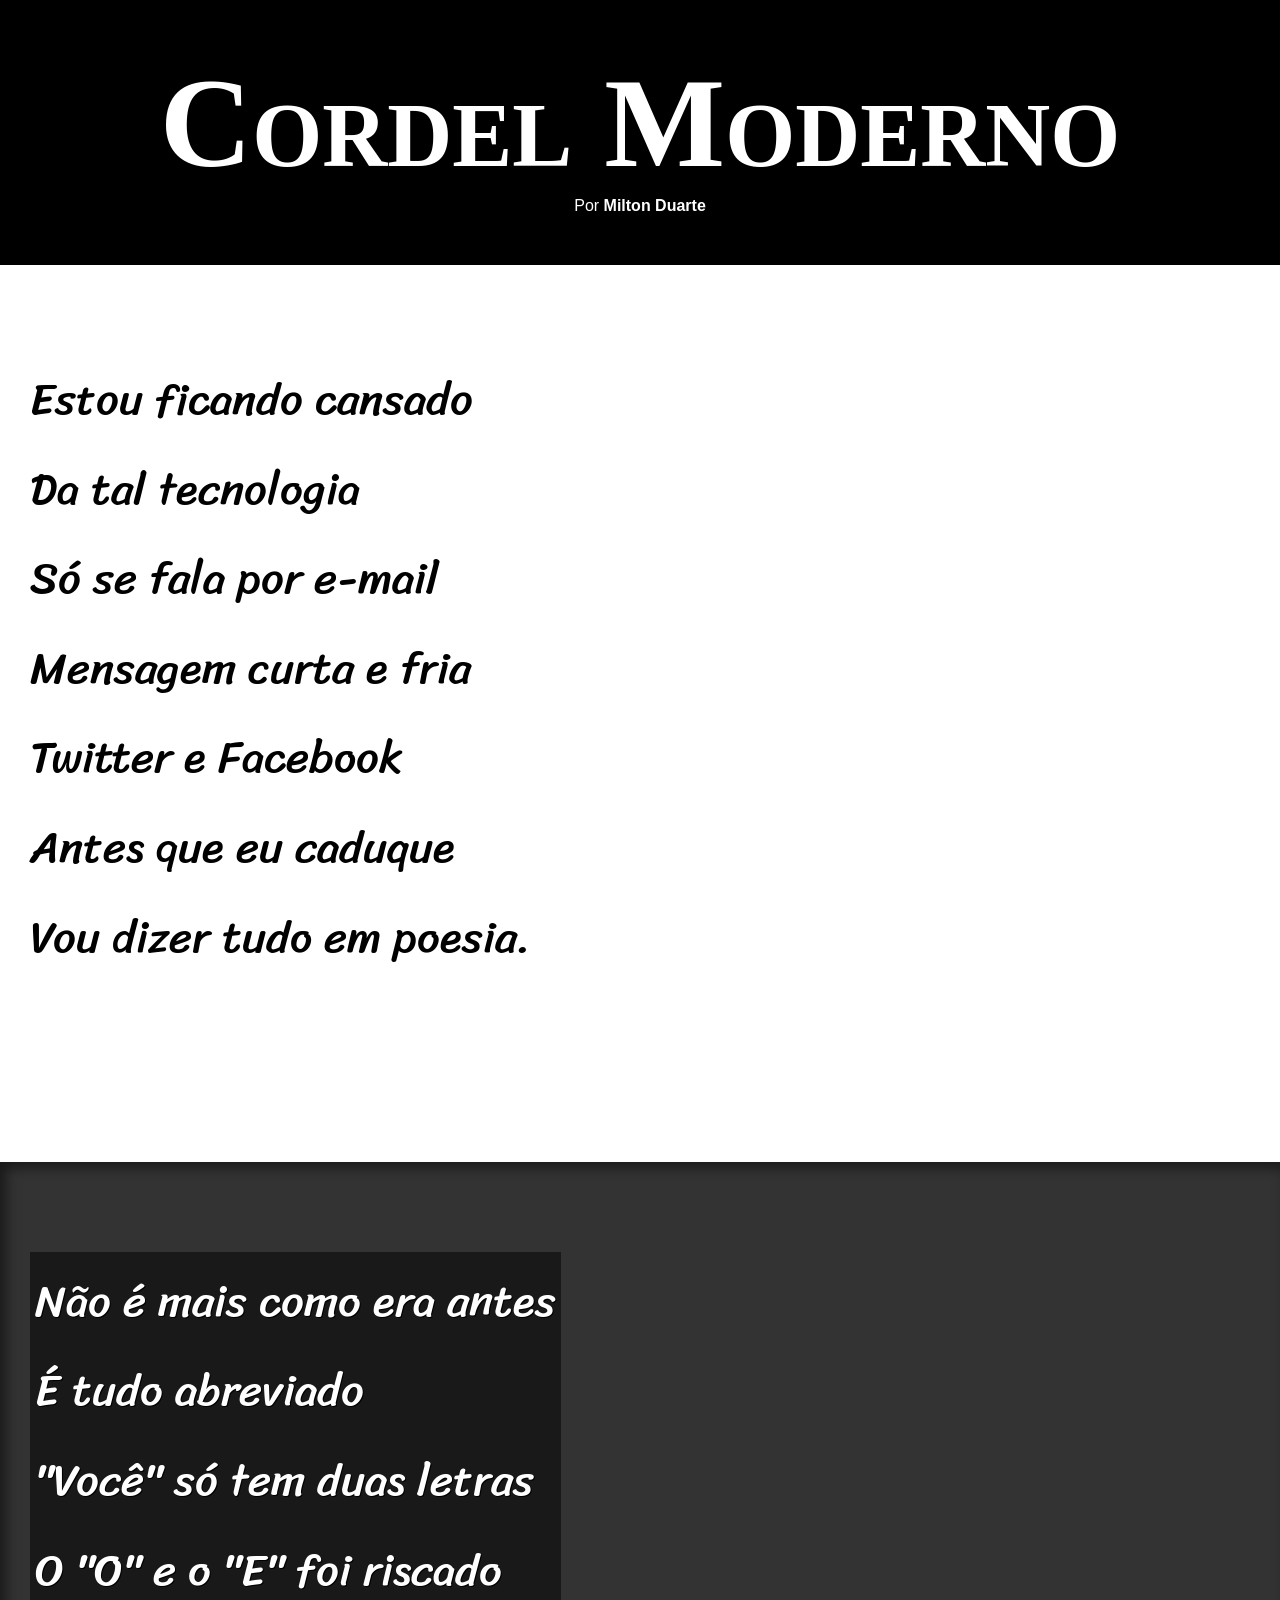
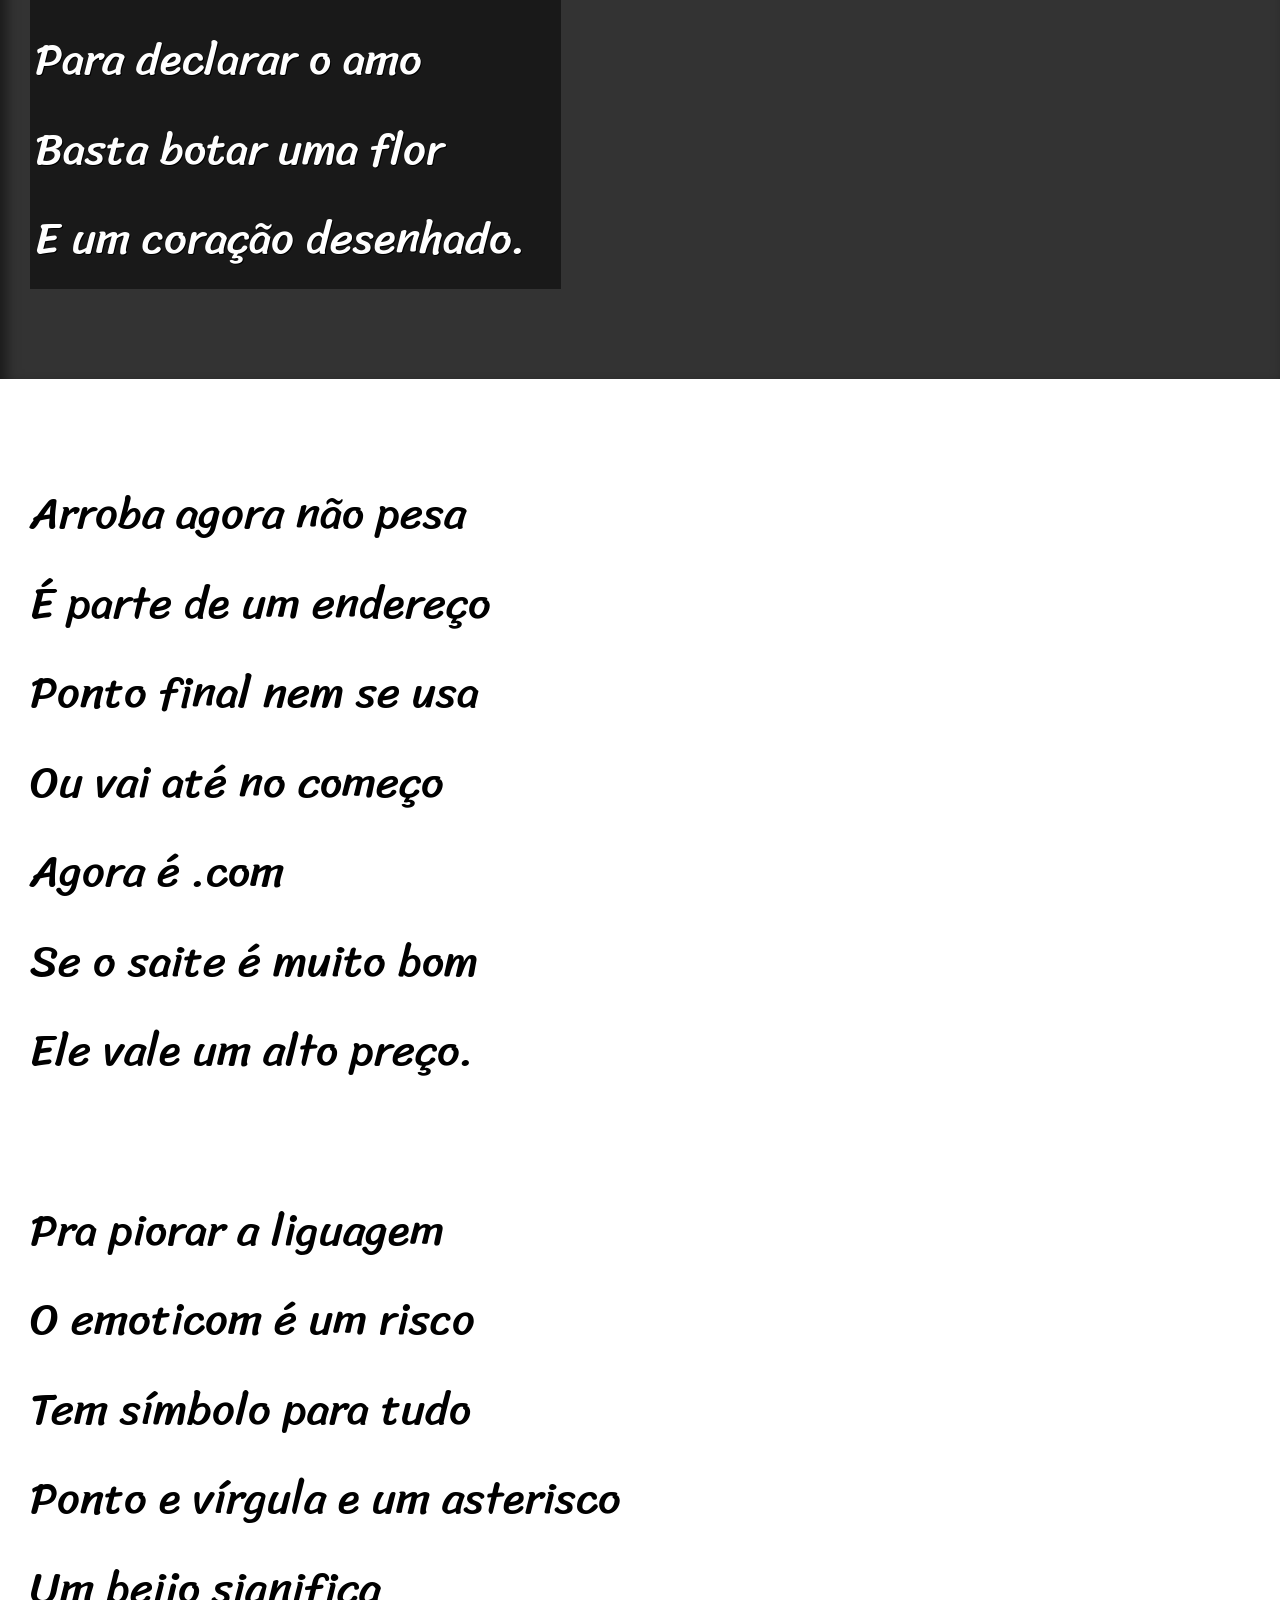
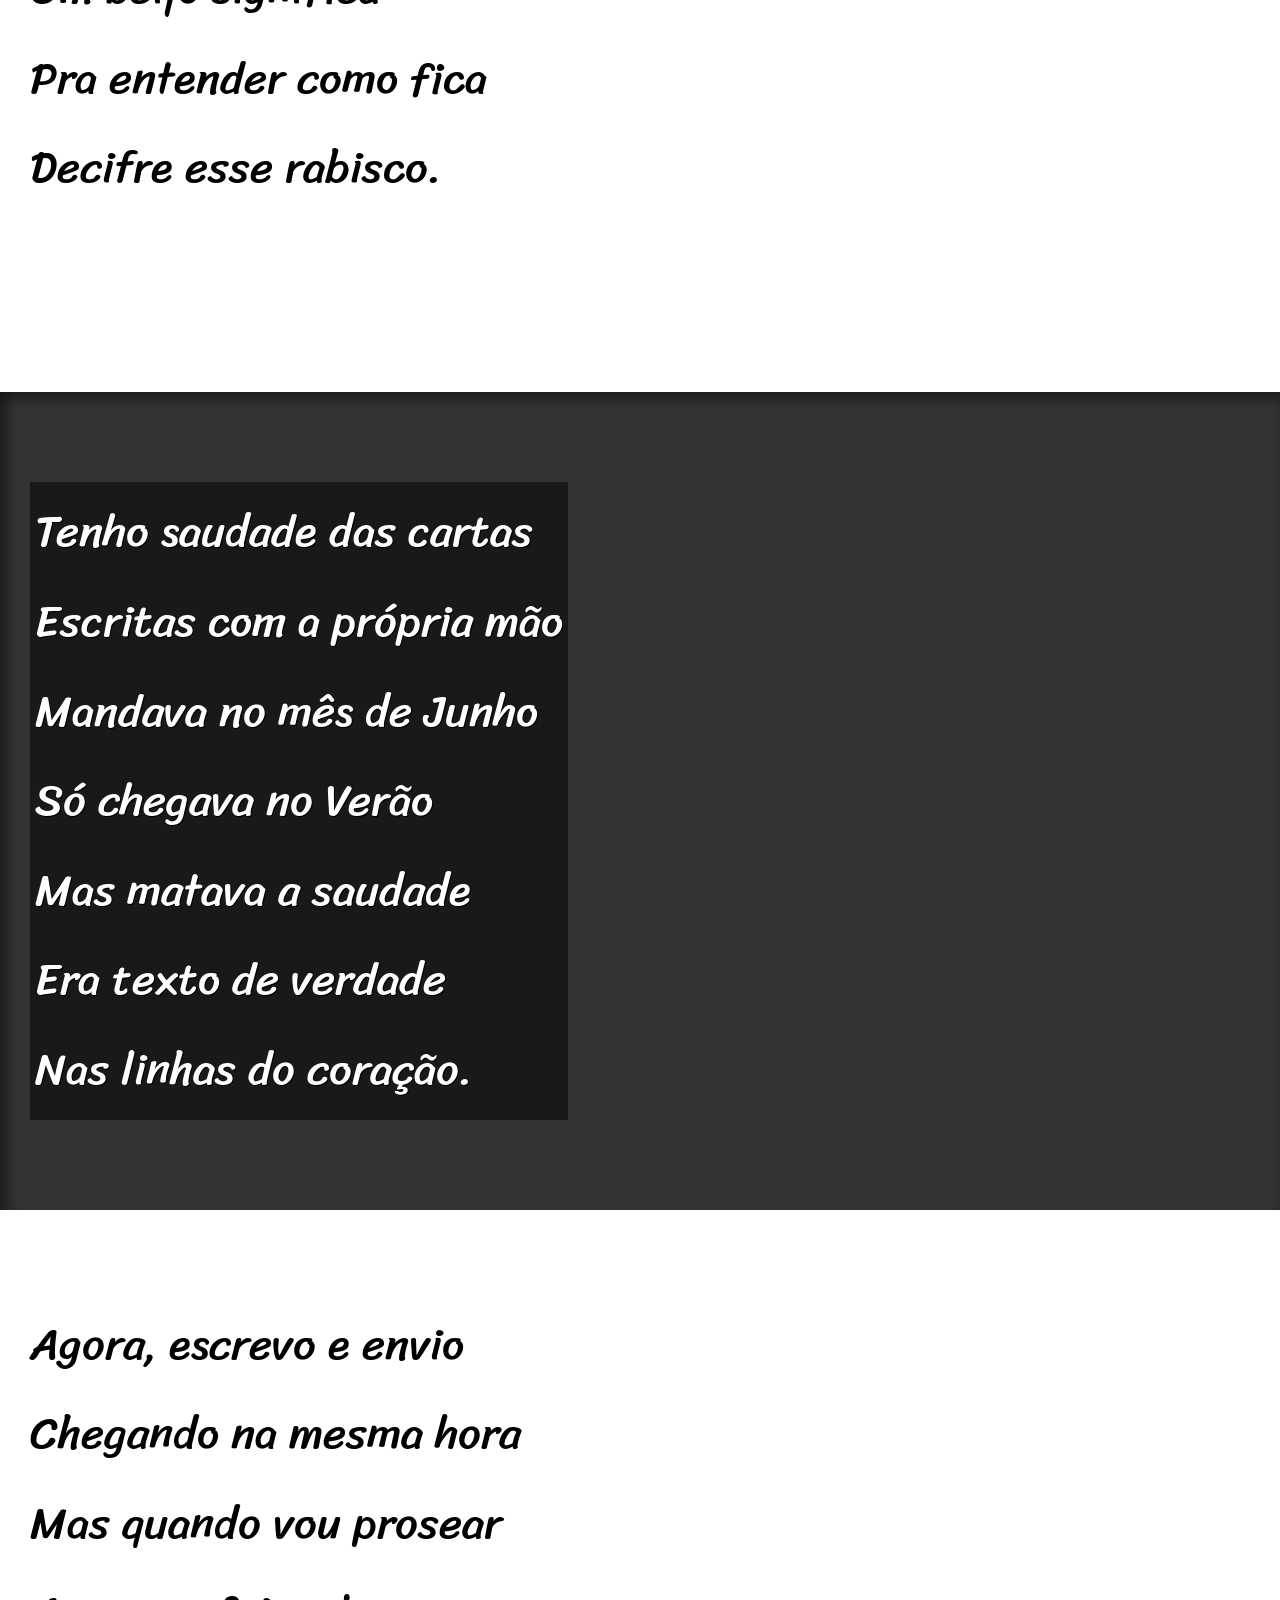
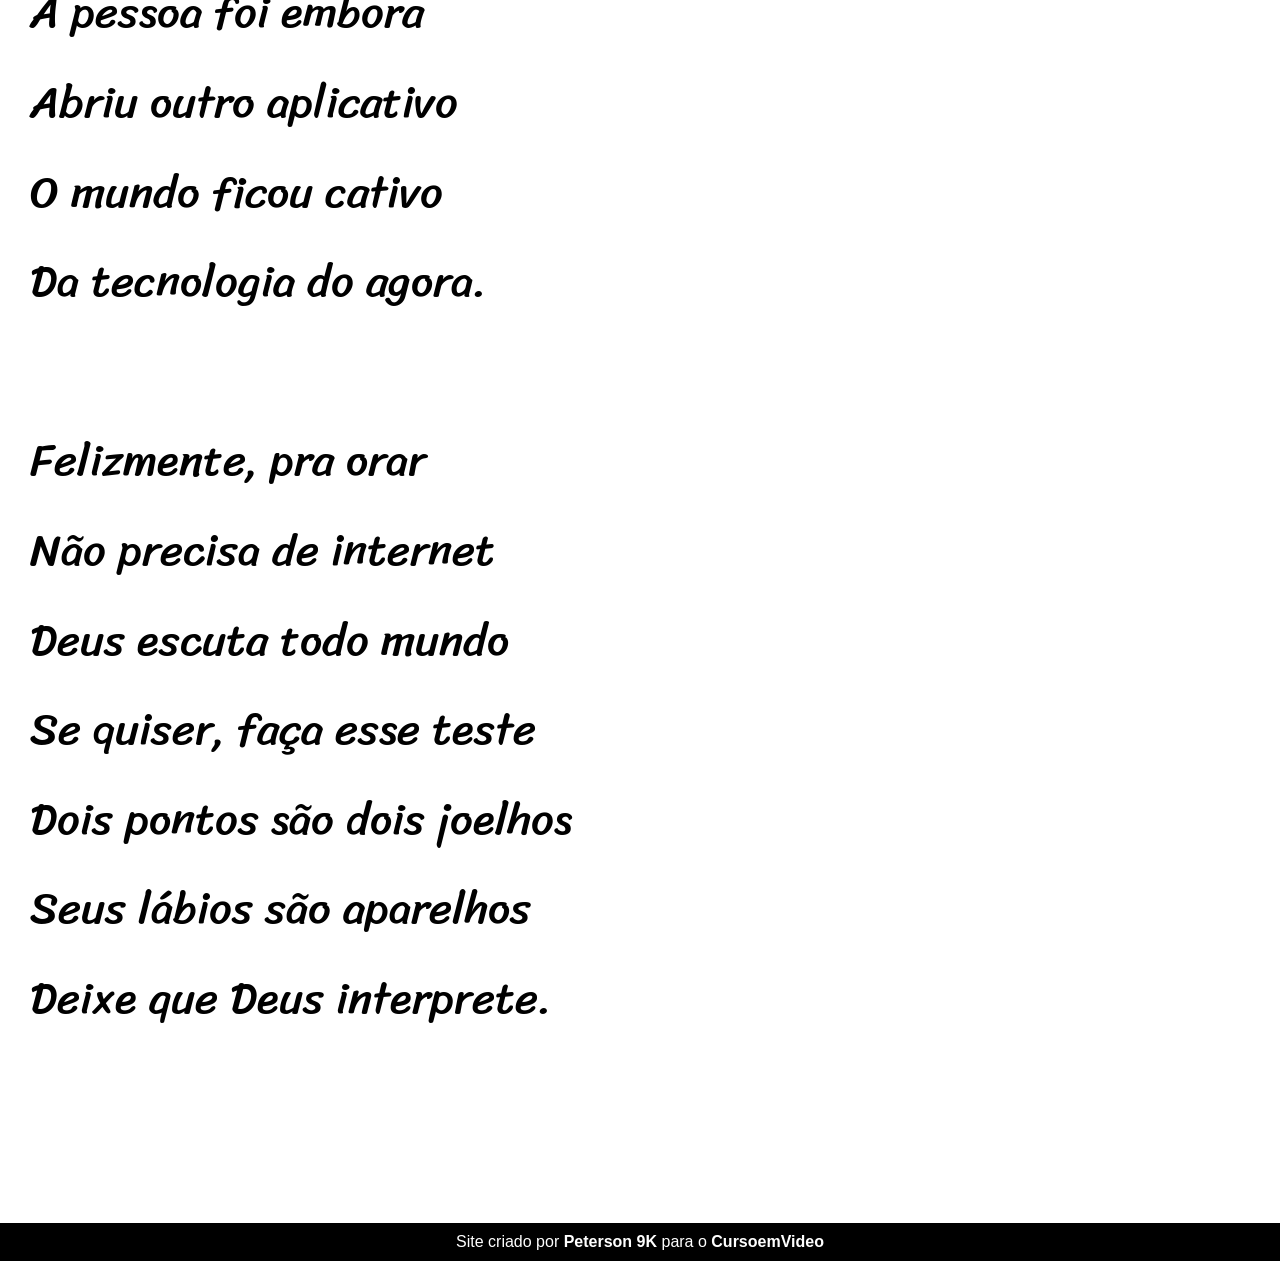
==== index.html @ cb0ff92d "Projeto-cordel" ====
<!DOCTYPE html>
<html lang="pt-br">
<head>
    <meta charset="UTF-8">
    <meta name="viewport" content="width=device-width, initial-scale=1.0">
    <link rel="stylesheet" href="estilo/style.css">
    <title>Cordel Moderno</title>
</head>
<body>
        <header>
            <h1>
                Cordel Moderno
            </h1>
            <p>
                Por <a href="https://www.recantodasletras.com.br/poesias/3186743" target="_blank">Milton Duarte</a>
            </p>
            
            
        </header>
        <section class="normal">
            <p>
                
                    Estou ficando cansado  <br>
                    Da tal tecnologia  <br>
                    Só se fala por e-mail  <br>
                    Mensagem curta e fria  <br>
                    Twitter e Facebook  <br>
                    Antes que eu caduque  <br>
                    Vou dizer tudo em poesia.  <br>
            </p>
            
        </section>
        
        
        
        <section class="imagem" id="imagem1">
            
                <p>
                    Não é mais como era antes  <br>
                    É tudo abreviado  <br>
                    "Você" só tem duas letras  <br>
                    O "O" e o "E" foi riscado  <br>
                    Para declarar o amo  <br>
                    Basta botar uma flor  <br>
                    E um coração desenhado.  <br>
                    </p>
            
        </section>
        
       
        
        <section class="normal">
            
                    <p>
                    Arroba agora não pesa  <br>
                    É parte de um endereço  <br>
                    Ponto final nem se usa  <br>
                    Ou vai até no começo  <br>
                    Agora é .com  <br>
                    Se o saite é muito bom  <br>
                    Ele vale um alto preço.  <br>
                    </p>
            
            
                    <p>
                    Pra piorar a liguagem  <br>
                    O emoticom é um risco  <br>
                    Tem símbolo para tudo  <br>
                    Ponto e vírgula e um asterisco  <br>
                    Um beijo significa  <br>
                    Pra entender como fica  <br>
                    Decifre esse rabisco.  <br>
                    </p>
            
        </section>
    
        <section class="imagem" id="imagem2">
                    <p>
                    Tenho saudade das cartas  <br>
                    Escritas com a própria mão  <br>
                    Mandava no mês de Junho  <br>
                    Só chegava no Verão  <br>
                    Mas matava a saudade  <br>
                    Era texto de verdade  <br>
                    Nas linhas do coração.  <br>
                    </p>
        </section>

        <section class="normal">
                    <p>
            
                        Agora, escrevo e envio  <br>
                        Chegando na mesma hora  <br>
                        Mas quando vou prosear  <br>
                        A pessoa foi embora  <br>
                        Abriu outro aplicativo  <br>
                        O mundo ficou cativo  <br>
                        Da tecnologia do agora.  <br>
        </p> 
            
                    <p>
                        Felizmente, pra orar  <br>
                        Não precisa de internet  <br>
                        Deus escuta todo mundo  <br>
                        Se quiser, faça esse teste  <br>
                        Dois pontos são dois joelhos  <br>
                        Seus lábios são aparelhos  <br>
                        Deixe que Deus interprete.  <br>
                    </p>
            
        </section>

        <footer>
            <p>Site criado por <a href="https://github.com/Peterson9k/html-css" target="_blank">Peterson 9K</a> para o <a href="https://www.CursoemVideo.com" target="_blank" >CursoemVideo</a></p>
        </footer>
    
</body>
</html>
---- estilo/style.css ----
@charset "UTF-8";

@import url('https://fonts.googleapis.com/css2?family=Sriracha&display=swap');

@font-face {
    font-family: 'PassionOne';
    src: url(/desafios/ex012/fonts/PassionOne-Regular.ttf) format('truetype');
}


:root{
    --fonte1: Verdana, Geneva, Tahoma, sans-serif;
    --fonte2: 'PassionOne', cursive;
    --fonte3: 'Sriracha', cursive;
}
* {
    margin: 0px;
    padding: 0px;
    font-size: 1em;
}

html, body {
    min-height: 100vh ;
    background-color: dimgray;
    font-family: var(--fonte1);
}

header{
    background-color: black;
    color: white;
    text-align: center;
}

header > h1 {
    font-size: 10vw;
    font-family: var(--fonte2);
    padding-top: 50px;
    font-variant: small-caps;
}

header > p {
    padding-bottom: 50px ;
}

a{
    color: white;
    text-decoration: none;
    font-weight: bolder;
}

a:hover{
    text-decoration: underline;
}

section{
    padding-top: 10vh;
    padding-bottom: 10vh;
    line-height: 2em;
    padding-left: 30px;
    font-family: var(--fonte3);
    font-size: 3.5vw;
}

section > p {
    padding-bottom: 2em;
}

section.normal{
    background-color: white;
    color: black;
}

section.imagem{
    box-shadow: inset 6px 6px 13px 0px rgba(0, 0, 0, 0.513);
    background-color: rgb(51, 51, 51);
    color: white ;
    background-size: cover;
    background-attachment: fixed;

}

#imagem1{
    background-image: url('/desafios/ex012/imagens/img1.jpeg');
    background-position: center;
    background-repeat: no-repeat;
}

#imagem2{
    background-image: url('/desafios/ex012/imagens/img2.jpeg');
    background-position: center;
    background-repeat: no-repeat;
 
    
}


section.imagem > p {
    display: inline-block;
    padding: 5px;
    background-color: rgba(0, 0, 0, 0.514);
    text-shadow: 1px 1px 0px black;
}
footer{
    background-color: black;
    color: white;
    text-align: center;
    padding: 10px;
}
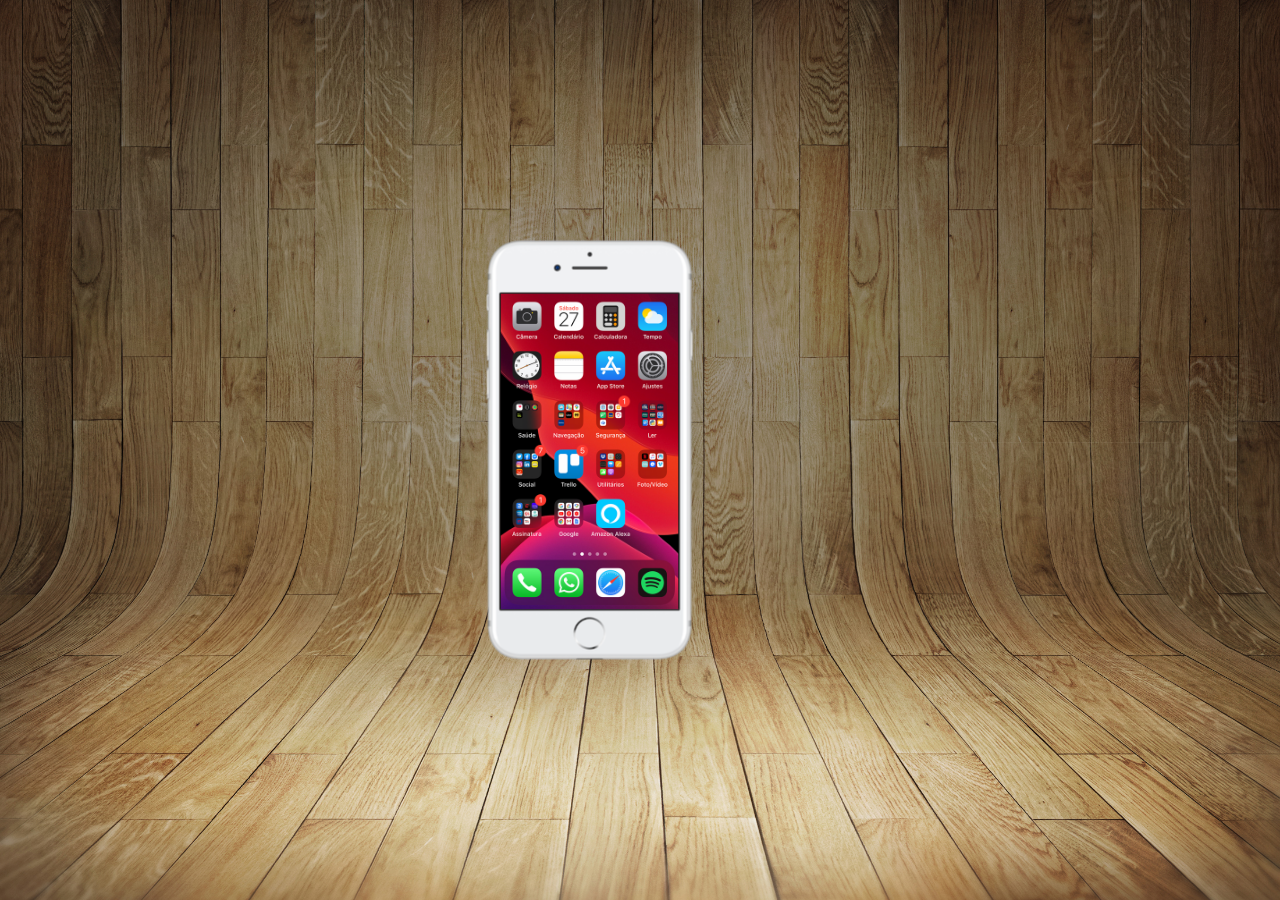
==== commit 64d70eff: "criei a tela home" ====
--- a/index.html
+++ b/index.html
@@ -3,116 +3,19 @@
 <head>
     <meta charset="UTF-8">
     <meta name="viewport" content="width=device-width, initial-scale=1.0">
-    <link rel="stylesheet" href="estilo/style.css">
-    <title>Cordel Moderno</title>
+    <link rel="shortcut icon" href="favicon.ico" type="image/x-icon">
+    <link rel="stylesheet" href="estilos/style.css">
+    <title>Projeto Redes Socias</title>
 </head>
 <body>
-        <header>
-            <h1>
-                Cordel Moderno
-            </h1>
-            <p>
-                Por <a href="https://www.recantodasletras.com.br/poesias/3186743" target="_blank">Milton Duarte</a>
-            </p>
-            
-            
-        </header>
-        <section class="normal">
-            <p>
-                
-                    Estou ficando cansado  <br>
-                    Da tal tecnologia  <br>
-                    Só se fala por e-mail  <br>
-                    Mensagem curta e fria  <br>
-                    Twitter e Facebook  <br>
-                    Antes que eu caduque  <br>
-                    Vou dizer tudo em poesia.  <br>
-            </p>
-            
+    <main>
+        <section id="telefone">
+            <iframe src="home.html" frameborder="0" name="tela"
+            id="tela"></iframe>
         </section>
-        
-        
-        
-        <section class="imagem" id="imagem1">
-            
-                <p>
-                    Não é mais como era antes  <br>
-                    É tudo abreviado  <br>
-                    "Você" só tem duas letras  <br>
-                    O "O" e o "E" foi riscado  <br>
-                    Para declarar o amo  <br>
-                    Basta botar uma flor  <br>
-                    E um coração desenhado.  <br>
-                    </p>
-            
+        <section id="redes-socias">
+
         </section>
-        
-       
-        
-        <section class="normal">
-            
-                    <p>
-                    Arroba agora não pesa  <br>
-                    É parte de um endereço  <br>
-                    Ponto final nem se usa  <br>
-                    Ou vai até no começo  <br>
-                    Agora é .com  <br>
-                    Se o saite é muito bom  <br>
-                    Ele vale um alto preço.  <br>
-                    </p>
-            
-            
-                    <p>
-                    Pra piorar a liguagem  <br>
-                    O emoticom é um risco  <br>
-                    Tem símbolo para tudo  <br>
-                    Ponto e vírgula e um asterisco  <br>
-                    Um beijo significa  <br>
-                    Pra entender como fica  <br>
-                    Decifre esse rabisco.  <br>
-                    </p>
-            
-        </section>
-    
-        <section class="imagem" id="imagem2">
-                    <p>
-                    Tenho saudade das cartas  <br>
-                    Escritas com a própria mão  <br>
-                    Mandava no mês de Junho  <br>
-                    Só chegava no Verão  <br>
-                    Mas matava a saudade  <br>
-                    Era texto de verdade  <br>
-                    Nas linhas do coração.  <br>
-                    </p>
-        </section>
-
-        <section class="normal">
-                    <p>
-            
-                        Agora, escrevo e envio  <br>
-                        Chegando na mesma hora  <br>
-                        Mas quando vou prosear  <br>
-                        A pessoa foi embora  <br>
-                        Abriu outro aplicativo  <br>
-                        O mundo ficou cativo  <br>
-                        Da tecnologia do agora.  <br>
-        </p> 
-            
-                    <p>
-                        Felizmente, pra orar  <br>
-                        Não precisa de internet  <br>
-                        Deus escuta todo mundo  <br>
-                        Se quiser, faça esse teste  <br>
-                        Dois pontos são dois joelhos  <br>
-                        Seus lábios são aparelhos  <br>
-                        Deixe que Deus interprete.  <br>
-                    </p>
-            
-        </section>
-
-        <footer>
-            <p>Site criado por <a href="https://github.com/Peterson9k/html-css" target="_blank">Peterson 9K</a> para o <a href="https://www.CursoemVideo.com" target="_blank" >CursoemVideo</a></p>
-        </footer>
-    
+    </main>
 </body>
 </html>
--- a/estilos/style.css
+++ b/estilos/style.css
@@ -0,0 +1,46 @@
+@charset "UTF-8";
+
+*{
+    margin: 0px;
+    padding: 0px;
+    font-family: Arial, Helvetica, sans-serif;
+}
+
+html, body {
+    height: 100vh;
+    width: 100vw;
+    background-color: black;
+   
+}
+
+body{
+    background-image: url('../imagens/fundo-madeira.jpg');
+    background-repeat: no-repeat;
+    background-position: top center;
+    background-size: cover;
+    background-attachment: fixed;
+}
+
+main{
+    height: 100vh;
+    position: relative;
+   
+}
+
+section#telefone {
+    position: absolute;
+    top: 50%;
+    left: 50%;
+    transform: translate(-50%,-50%);
+    height: 423px;
+    width: 311px;
+    background-image: url(../imagens/frame-iphone.png);
+    background-repeat: no-repeat;
+}
+iframe#tela{
+    position: relative;
+    top: 55px;
+    left: 16px;
+    width: 178px;
+    height: 316px
+}
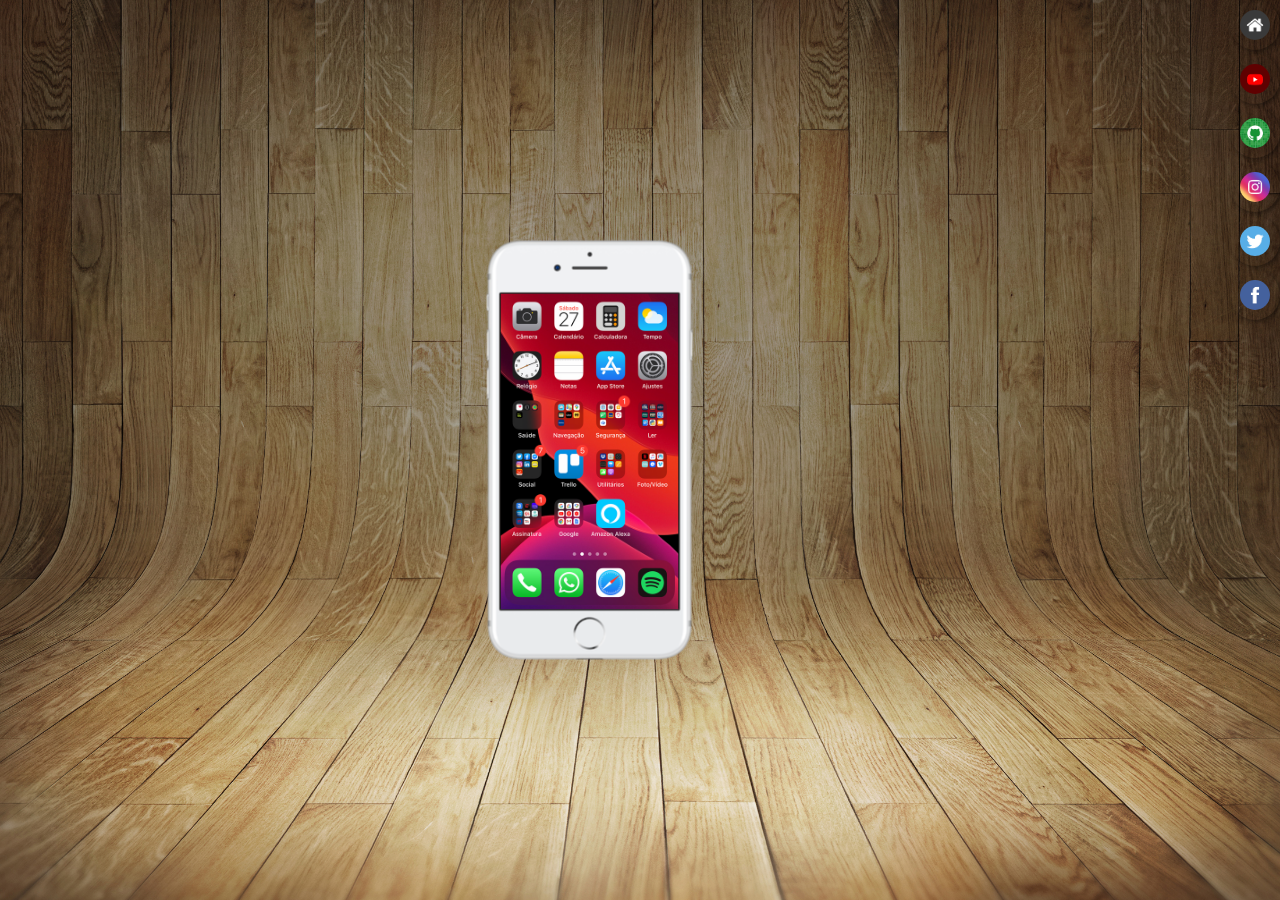
==== commit 72baad1a: "criaçao de botões na lateral" ====
--- a/index.html
+++ b/index.html
@@ -11,10 +11,19 @@
     <main>
         <section id="telefone">
             <iframe src="home.html" frameborder="0" name="tela"
-            id="tela"></iframe>
+            id="tela">
+            Seu nav
+        </iframe>
         </section>
         <section id="redes-socias">
-
+            <nav>
+                <a href="" target="tela"><img src="imagens/logo-home.jpg" alt=""></a><br>
+                <a href="" target="tela"><img src="imagens/logo-youtube.jpg" alt=""></a><br>
+                <a href="" target="tela"><img src="imagens/logo-github.jpg" alt=""></a><br>
+                <a href="" target="tela"><img src="imagens/logo-instagram.jpg" alt=""></a><br>
+                <a href="" target="tela"><img src="imagens/logo-twitter.jpg" alt=""></a><br>
+                <a href="" target="tela"><img src="imagens/logo-facebook.jpg" alt=""></a>
+            </nav>
         </section>
     </main>
 </body>
--- a/estilos/style.css
+++ b/estilos/style.css
@@ -16,7 +16,7 @@
 body{
     background-image: url('../imagens/fundo-madeira.jpg');
     background-repeat: no-repeat;
-    background-position: top center;
+    background-position:  center;
     background-size: cover;
     background-attachment: fixed;
 }
@@ -37,10 +37,29 @@
     background-image: url(../imagens/frame-iphone.png);
     background-repeat: no-repeat;
 }
-iframe#tela{
+iframe#tela{ 
     position: relative;
     top: 55px;
     left: 16px;
     width: 178px;
     height: 316px
 }
+section#redes-socias {
+    text-align: right;
+}
+
+section#redes-socias img {
+    padding: 10px;
+    width: 50px;
+    border-radius: 50%;
+    box-shadow: 2px 2px 5px rgba(0, 0, 0, 0.400);
+    box-sizing: border-box;
+  
+}
+
+section#redes-socias img:hover{
+    transform: translate(-3px, -3px);
+    border: 2px solid rgba(255, 255, 255, 0.637);
+    box-shadow: 5px 5px 10px rgba(0, 0, 0, 0.658);
+    transition: transform .3s, border 1s;
+}
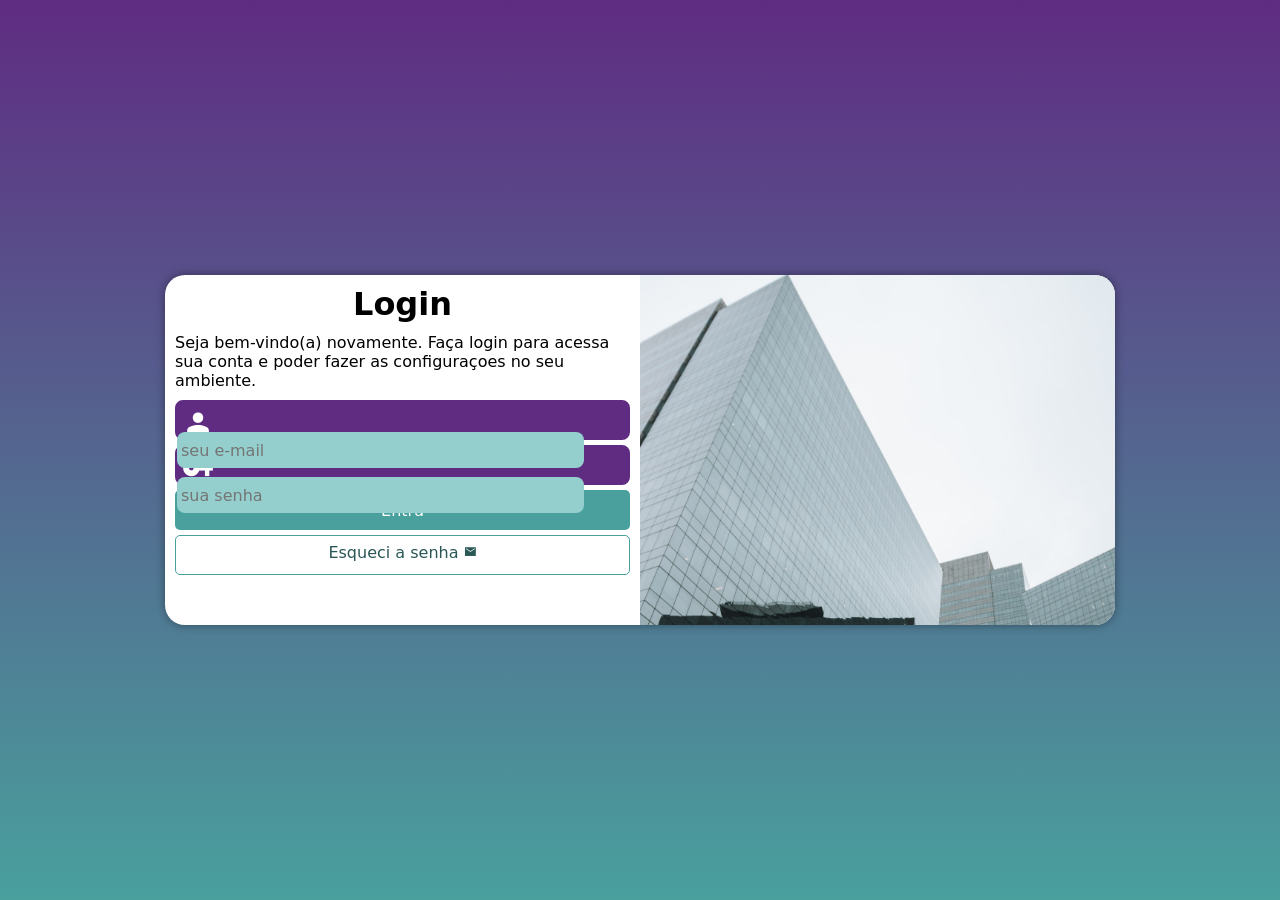
==== commit c39c3258: "Projeto de login feito" ====
--- a/index.html
+++ b/index.html
@@ -3,27 +3,51 @@
 <head>
     <meta charset="UTF-8">
     <meta name="viewport" content="width=device-width, initial-scale=1.0">
-    <link rel="shortcut icon" href="favicon.ico" type="image/x-icon">
-    <link rel="stylesheet" href="estilos/style.css">
-    <title>Projeto Redes Socias</title>
+    <title>Login</title>
+    <link rel="stylesheet" href="https://fonts.googleapis.com/css2?family=Material+Symbols+Sharp:opsz,wght,FILL,GRAD@20..48,100..700,0..1,-50..200" />
+    <link rel="stylesheet" href="estilo/style.css">
+    <link rel="stylesheet" href="estilo/media-query.css">
 </head>
 <body>
     <main>
-        <section id="telefone">
-            <iframe src="home.html" frameborder="0" name="tela"
-            id="tela">
-            Seu nav
-        </iframe>
-        </section>
-        <section id="redes-socias">
-            <nav>
-                <a href="" target="tela"><img src="imagens/logo-home.jpg" alt=""></a><br>
-                <a href="" target="tela"><img src="imagens/logo-youtube.jpg" alt=""></a><br>
-                <a href="" target="tela"><img src="imagens/logo-github.jpg" alt=""></a><br>
-                <a href="" target="tela"><img src="imagens/logo-instagram.jpg" alt=""></a><br>
-                <a href="" target="tela"><img src="imagens/logo-twitter.jpg" alt=""></a><br>
-                <a href="" target="tela"><img src="imagens/logo-facebook.jpg" alt=""></a>
-            </nav>
+        <section id="login">
+            <div id="imagem">
+                
+            </div>
+            <div id="formulario">
+                <h1>Login</h1>
+                <p>Seja bem-vindo(a) novamente. Faça login para acessa sua conta e poder fazer as configuraçoes no seu ambiente.</p>
+                <form action="login.php" method="post" autocomplete="on">
+                    <div class="campo">
+                        
+                        <span class="material-symbols-sharp" id="smbl">
+                            person
+                            </span>
+                        <input type="email" name="login" id="ilogin" placeholder="seu e-mail" autocomplete="email" required maxlength="30" minlength="1">
+                        
+                        <label for="ilogin">Login</label>
+                    </div>
+
+                    <div class="campo">
+                        
+                        <span class="material-symbols-sharp" id="smbl">
+                            vpn_key
+                            </span>
+                        <input type="password" name="senha" id="isenha" placeholder="sua senha" autocomplete="current-password" required maxlength="20" minlength="8">
+                        
+                        <label for="iseha">Senha</label>
+                    </div>
+
+                    <input type="submit" value="Entra">
+                    
+                    <a href="esqueci.html" class="botao">Esqueci a senha <span class="material-symbols-sharp" id="smbl">
+                        mail
+                        </span>
+
+                    </a>
+                </form>
+            </div>
+
         </section>
     </main>
 </body>
--- a/estilo/style.css
+++ b/estilo/style.css
@@ -0,0 +1,149 @@
+@charset "UTF-8";
+
+:root {
+    --cor01: #49a09d;
+    --cor02: #5f2c82;
+}
+
+*{
+    font-family: system-ui, -apple-system, BlinkMacSystemFont, 'Segoe UI', Roboto, Oxygen, Ubuntu, Cantarell, 'Open Sans', 'Helvetica Neue', sans-serif;
+    padding: 0px;
+    margin: 0px;
+    box-sizing: border-box;
+}
+
+body, html{
+    background-color: var(--cor02);
+    height: 100vh;
+    width: 100vw;
+}
+
+main{
+    position: relative;
+    height: 100vh;
+    width: 100vw;
+}
+
+section#login{
+    background-color: white;
+    width: 250px;
+    height: 515px;
+    border-radius: 20px;
+    box-shadow: 0px 0px 10px hwb(0 0% 100% / 0.397);
+
+    overflow: hidden;
+    position: absolute;
+    left: 50%;
+    top: 50%;
+    
+    transform: translate(-50%, -50%);
+    transition: width .3s, height .3s;
+    transition-timing-function: ease;
+}
+
+section#login > div#imagem{
+    display: block;
+    background-image: url(../imagens/img.jpg);
+    background-size: cover;
+    background-repeat: no-repeat;
+
+    height: 200px;
+
+}
+
+section#login > div#formulario{
+    display: block;
+    padding: 10px;
+}
+
+div#formulario > h1 {
+    text-align: center;
+    margin-bottom: 10px;
+}
+
+div#formulario > p {
+    font-size: 0.8em;
+}
+
+.campo{
+    background-color: var(--cor02);
+    width: 100%;
+    display: block;
+    height: 40px;
+    border-radius: 8px;
+    margin: 5px 0px;
+    border: 2px solid var(--cor02);
+}
+form  label{
+    display: none;
+}
+
+ .campo > span {
+    color: white;
+    font-size: 2em;
+    width: 40px;
+    padding: 5px;
+ }
+
+ .campo > input {
+    background-color: #94cfcd;
+    font-size: 1em;
+    height: 100%;
+    width: calc(100% - 44px);
+    border: 0px;
+    border-radius: 8px;
+    padding: 4px;
+     transform: translatey(-12px);
+ }
+
+.campo > input:focus-within{
+    background-color: white;
+    outline: none;
+} 
+
+form > input[type=submit]{
+    display: block;
+    font-size: 1em;
+    width: 100%;
+    height: 40px;
+    background-color: var(--cor01);
+    color: white;
+    border: none;
+    border-radius: 5px;
+    cursor: pointer;
+}
+form > input[type=submit]:hover{
+    background-color:#285755;
+}
+
+form > a.botao{
+    display: block;
+    text-align: center;
+    font-size: 1em;
+    width: 100%;
+    height: 40px;
+    padding-top: 7px;
+    margin-top: 5px;
+    color: #285755;
+    background-color: white;
+    border: 1px solid #49a09d;
+    border-radius: 5px;
+    text-decoration: none;
+}
+
+form > a.botao:hover{
+    background-color: #49a09d;
+}
+
+form  > a.botao > span {
+    font-size: 0.8em;
+}
+
+#smbl {
+
+    font-variation-settings:
+  'FILL' 1,
+  'wght' 500,
+  'GRAD' 0,
+  'opsz' 48
+}
--- a/estilo/media-query.css
+++ b/estilo/media-query.css
@@ -0,0 +1,54 @@
+@charset "UTF-8";
+
+@media  screen and (min-width:700px) and (max-width:1024px) {
+    
+    body{
+       background-image: linear-gradient(to top, #49a09d,#5f2c82);
+    }
+    
+    
+    section#login{
+        width: 80vw; 
+        height: 280px;
+    }
+
+    section#login > div#imagem {
+        float: left;
+        width: 30%;
+        height: 100%;
+    }    
+
+    section#login > div#formulario{
+        float: right;
+        width: 70%;
+    }
+}
+
+@media screen and (min-width:1025px) {
+    body{
+        background-image: linear-gradient(to top, #49a09d,#5f2c82);
+     }
+   
+    section#login{
+        width: 950px; 
+        height: 350px;
+    }
+
+    section#login > div#imagem {
+        float: right;
+        width: 50%;
+        height: 100%;
+    }    
+
+    section#login > div#formulario{
+        float: left;
+        width: 50%;
+    }
+    div#formulario > h1 {
+        font-size: 2em;
+    }
+    div#formulario > p {
+        font-size: 1em;
+        margin: 10px 0px;
+    }
+}
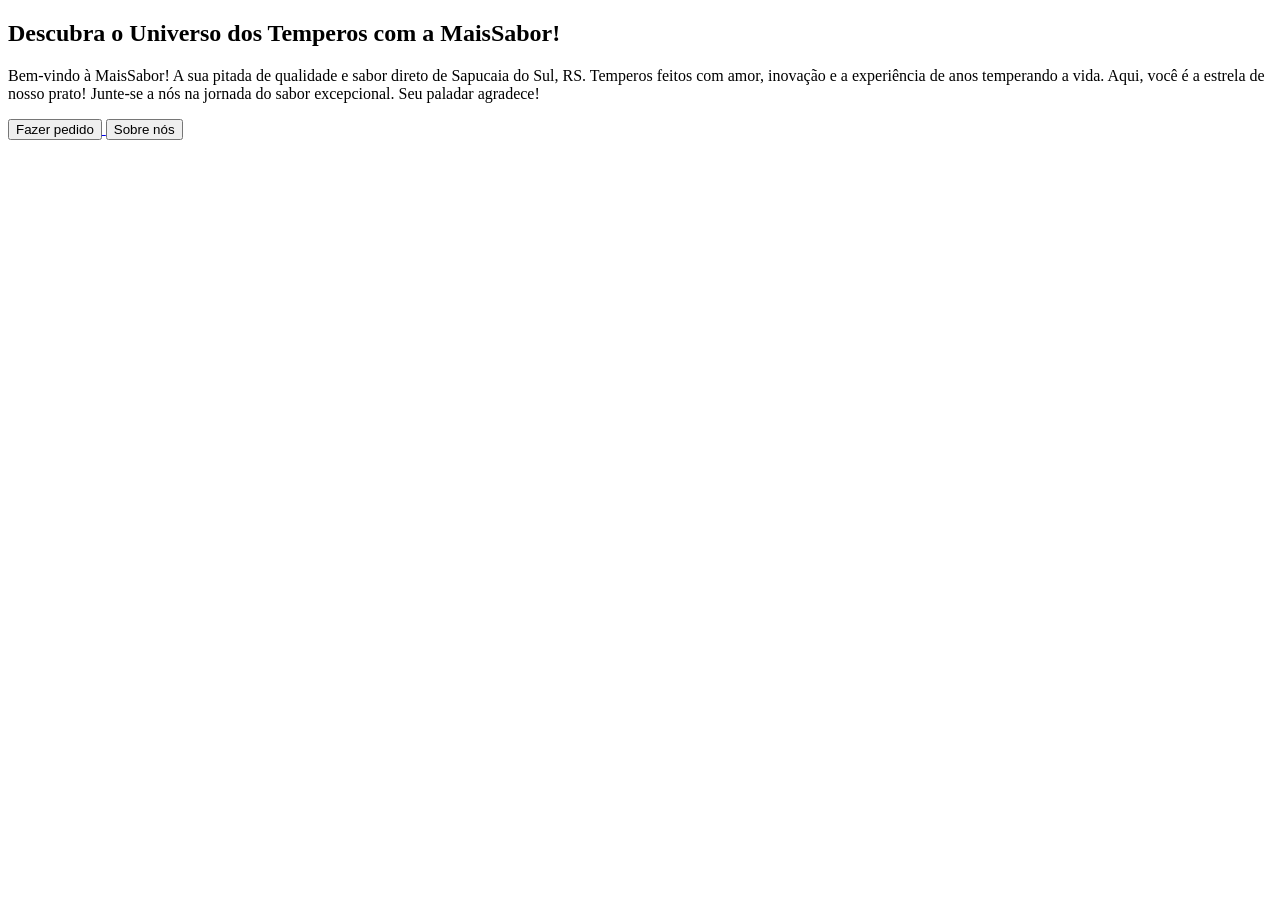
==== commit 4e58700f: "Projeto-Mais-Sabor Um site voltado para o treinamentos de conhecimentos amadores referentes a Dev" ====
--- a/index.html
+++ b/index.html
@@ -1,54 +1,46 @@
 <!DOCTYPE html>
 <html lang="pt-br">
-<head>
-    <meta charset="UTF-8">
-    <meta name="viewport" content="width=device-width, initial-scale=1.0">
-    <title>Login</title>
-    <link rel="stylesheet" href="https://fonts.googleapis.com/css2?family=Material+Symbols+Sharp:opsz,wght,FILL,GRAD@20..48,100..700,0..1,-50..200" />
-    <link rel="stylesheet" href="estilo/style.css">
-    <link rel="stylesheet" href="estilo/media-query.css">
-</head>
-<body>
-    <main>
-        <section id="login">
-            <div id="imagem">
-                
-            </div>
-            <div id="formulario">
-                <h1>Login</h1>
-                <p>Seja bem-vindo(a) novamente. Faça login para acessa sua conta e poder fazer as configuraçoes no seu ambiente.</p>
-                <form action="login.php" method="post" autocomplete="on">
-                    <div class="campo">
-                        
-                        <span class="material-symbols-sharp" id="smbl">
-                            person
-                            </span>
-                        <input type="email" name="login" id="ilogin" placeholder="seu e-mail" autocomplete="email" required maxlength="30" minlength="1">
-                        
-                        <label for="ilogin">Login</label>
-                    </div>
-
-                    <div class="campo">
-                        
-                        <span class="material-symbols-sharp" id="smbl">
-                            vpn_key
-                            </span>
-                        <input type="password" name="senha" id="isenha" placeholder="sua senha" autocomplete="current-password" required maxlength="20" minlength="8">
-                        
-                        <label for="iseha">Senha</label>
-                    </div>
-
-                    <input type="submit" value="Entra">
-                    
-                    <a href="esqueci.html" class="botao">Esqueci a senha <span class="material-symbols-sharp" id="smbl">
-                        mail
-                        </span>
-
-                    </a>
-                </form>
-            </div>
-
-        </section>
-    </main>
-</body>
-</html>+  <head>
+    <meta charset="UTF-8" />
+    <meta name="viewport" content="width=device-width, initial-scale=1.0" />
+    <title>Mais Sabor | Início</title>
+    <link rel="preconnect" href="https://fonts.googleapis.com" />
+    <link rel="preconnect" href="https://fonts.gstatic.com" crossorigin />
+    <link
+      href="https://fonts.googleapis.com/css2?family=Roboto:wght@400;700&display=swap"
+      rel="stylesheet"
+    />
+    <link
+      rel="shortcut icon"
+      href="./assets/images/favicon.ico"
+      type="image/x-icon"
+    />
+    <link rel="stylesheet" href="./assets/css/global.css" />
+    <link rel="stylesheet" href="./assets/css/home.css" />
+  </head>
+  <body>
+    <section class="banner">
+      <div class="banner__container">
+        <div class="banner__content">
+          <h1>Descubra o Universo dos Temperos com a MaisSabor!</h1>
+          <p>
+            Bem-vindo à MaisSabor! A sua pitada de qualidade e sabor direto de
+            Sapucaia do Sul, RS. Temperos feitos com amor, inovação e a
+            experiência de anos temperando a vida. Aqui, você é a estrela de
+            nosso prato! Junte-se a nós na jornada do sabor excepcional. Seu
+            paladar agradece!
+          </p>
+          <div class="banner__content-buttons">
+            <a href="#">
+              <button class="button1">Fazer pedido</button>
+            </a>
+            <a href="#">
+              <button class="button2">Sobre nós</button>
+            </a>
+          </div>
+        </div>
+        <img src="./assets/images/home/banner-image.webp" alt="" />
+      </div>
+    </section>
+  </body>
+</html>
